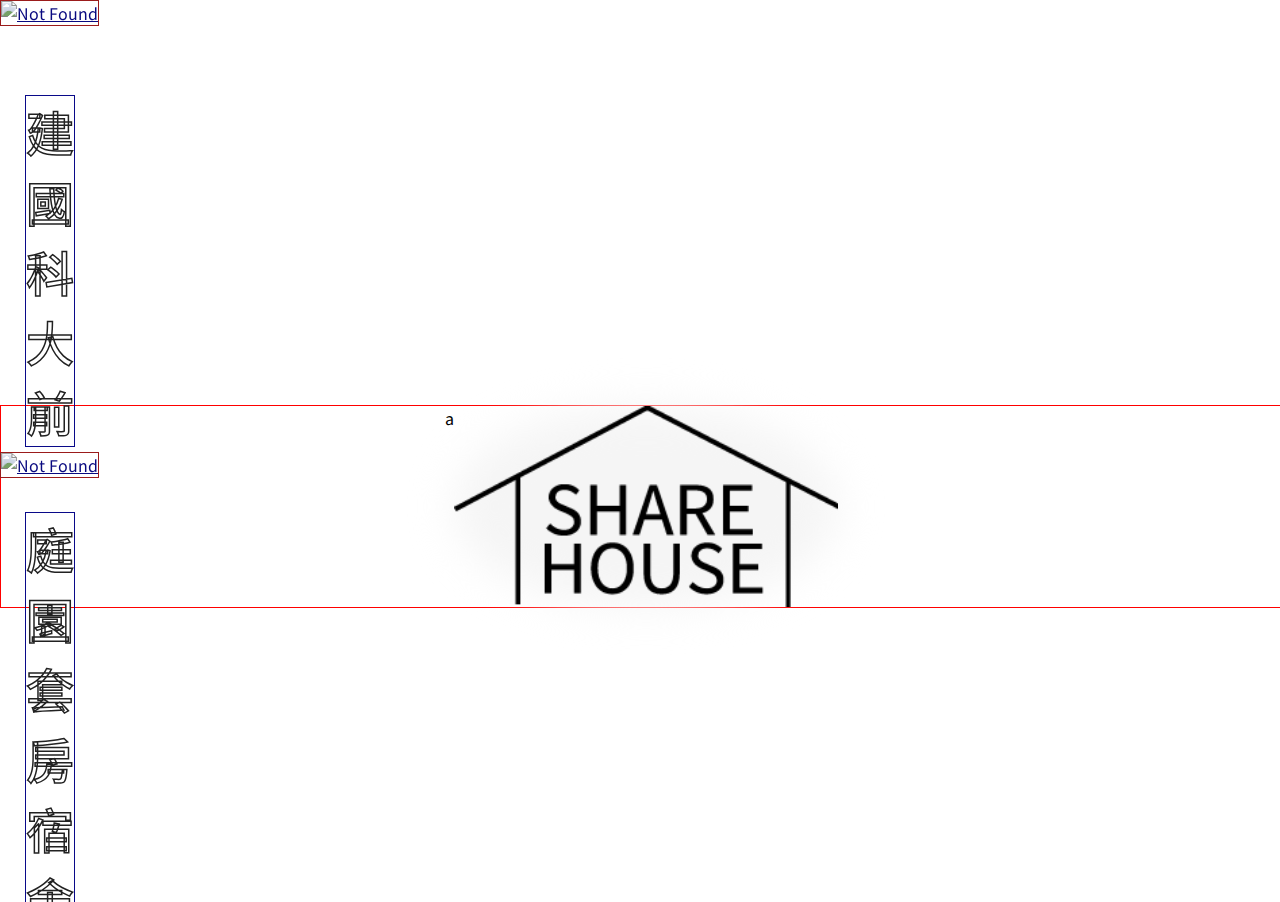
==== index.html @ 20ec4371 "do not push this" ====
<!DOCTYPE html>
<html lang="en">
<head>
    <meta charset="UTF-8">
    <meta name="viewport" content="width=device-width, initial-scale=1.0">
    <title>Landing Page</title>

    <link rel="stylesheet" href="css/index.css">
    <link rel="stylesheet" href="css/forALL.css">
</head>
<body>
    <div class="logo">
        a<img src="images/ShareHouse_LOGO_2.png" alt="Not Found">
        <span></span>
    </div>

    <div class="gateWay">
        <div class="house JS">
            <a href="house_JS.html"><img src="images/house_JS07.jpg" alt="Not Found">
            <h1>建國科大前</h1></a>
        </div>
        
        <div class="bar"></div>

        <div class="house NQ">
            <a href="#"><img src="images/house_NQ21.jpg" alt="Not Found">
            <h1>庭園套房<br>
                宿舍</h1></a>
        </div>
    </div>
    <script src="https://ajax.googleapis.com/ajax/libs/jquery/3.5.1/jquery.min.js"></script>
    <script src="js/effects.js"></script>
</body>
</html>
---- css/index.css ----
@keyframes warmup{
    0%{
        filter: grayscale(50%);
    }
    20%{
        filter: grayscale(40%);
    }
    40%{
        filter: grayscale(30%);
    }
    60%{
        filter: grayscale(20%);
    }
    80%{
        filter: grayscale(10%);
    }
    100%{
        filter: none;
    }
}

body{
    margin: 0;
    padding: 0;
    overflow-x: hidden;
}

a{
    border: 1px solid red;
    display: inline-block;
    position: relative;
}

div.logo{
    border: 1px solid red;
    position: absolute;
    width: 100%;
    display: flex;
    justify-content: center;
    top: 45vh;
}

div.logo > img{
    width: 15vw;
    z-index: 2;
}

div.logo > span{
    width: 15vw;
    background-color: whitesmoke;
    border-radius: 50%;
    filter: blur(20px);
    z-index: 1;
    margin-left: -16%;
}

div.bar{
    border: 1px solid #fff;
}

div.gateWay{
    display: flex;
}

div.gateWay > .house{
    width: 50vw;
    height: 100vh;
    filter: grayscale(50%);
}

div.gateWay > .house > a > img{
    max-width: 100%;
}

div.gateWay > .house > a > h1{
    border: 1px solid blue;
    text-align: center;
    margin: 0;
    position: absolute;
    top: 50%;
    left: 50%;
    transform: translate(-50%, -50%);
    color: #fff;
    -webkit-text-stroke: 2px #222;
}

div.gateWay > .JS:hover{
    animation: warmup 0.5s ease-in-out forwards;
}

div.gateWay > .NQ:hover{
    animation: warmup 0.5s ease-in-out forwards;
}

@media (max-width: 1300px){

    div.logo > img{
        width: 30vw;
    }

    div.logo > span{
        width: 30vw;
        margin-left: -30%;
    }

    div.gateWay{
        display: flex;
        flex-direction: column;
    }

    div.gateWay > .house{
        width: 100%;
        height: 50vh;
        overflow: hidden;
    }

    div.gateWay > .house > a > img{
        object-fit: cover;
    }
}
---- css/forALL.css ----
/*Fonts*/
@import url('https://fonts.googleapis.com/css2?family=Noto+Sans+TC:wght@300;400;500&display=swap');

body{
    font-family: 'Noto Sans TC', sans-serif;
}

a{
    cursor: pointer;
}

.centered{
    top: 50%;
    left: 50%;
    transform: translate(-50%, -50%);
    position: absolute;
}

.for_center{
    position: relative;
}

.font-color{
    color: #222;
}

div.gateWay > .house > a > h1{
    font-weight: 500;
    font-size: 4rem;
}

@media (max-width: 1300px){
    div.gateWay > .house > a > h1{
        -webkit-text-stroke: 1.5px #222;
        font-size: 3rem;
        top: 30vh;
    }
}

/*Bottons*/

.img_preview{
    display: block;
    padding: 5vw;
}

.btn{
    border: 1px solid #222;
    font-family: 'Noto Sans TC', sans-serif;
    width: 12vw;
    height: 15vh;
    font-size: 2vw;
    background: none;
    cursor: pointer;
    display: inline-block;
}

.btn:focus{
    outline: none;
}

/* .btn:hover{
    background-color: #ffebc3;
} */

a > .btn{
    border: 1px solid red;
    overflow: hidden;
}

.btn > img{
    width: 100%;
    height: auto;
}
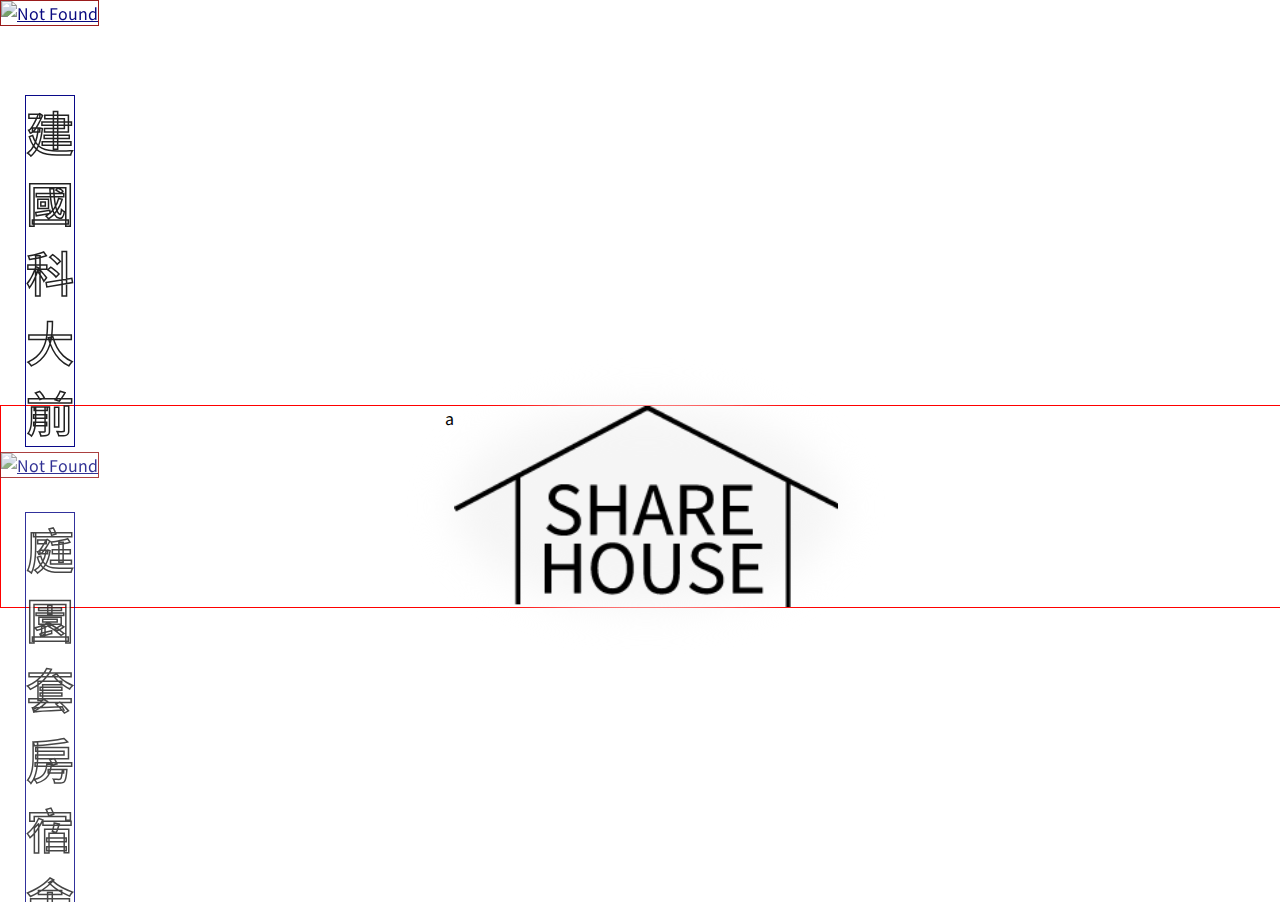
==== commit 251ae137: "更換平面圖素材，南郭路頁面雛形" ====
--- a/index.html
+++ b/index.html
@@ -4,7 +4,7 @@
     <meta charset="UTF-8">
     <meta name="viewport" content="width=device-width, initial-scale=1.0">
     <title>Landing Page</title>
-
+    <link rel="icon" href="images/house_icon.png">
     <link rel="stylesheet" href="css/index.css">
     <link rel="stylesheet" href="css/forALL.css">
 </head>
@@ -23,7 +23,7 @@
         <div class="bar"></div>
 
         <div class="house NQ">
-            <a href="#"><img src="images/house_NQ21.jpg" alt="Not Found">
+            <a href="house_NQ.html"><img src="images/house_NQ21.jpg" alt="Not Found">
             <h1>庭園套房<br>
                 宿舍</h1></a>
         </div>
--- a/css/forALL.css
+++ b/css/forALL.css
@@ -7,6 +7,22 @@
 
 a{
     cursor: pointer;
+}
+
+.map{
+    border: 2px solid #222;
+}
+
+.default-cursor{
+    cursor: default;
+}
+
+.placeHolder{
+    width: 50%
+}
+
+.placeHolder > img{
+    max-width: 100%;
 }
 
 .centered{
@@ -40,8 +56,12 @@
 /*Bottons*/
 
 .img_preview{
-    display: block;
-    padding: 5vw;
+    /* border: 1px solid gold; */
+    border-radius: 10px;
+    width: 75%;
+    margin: 5vh auto;
+    padding: 2vw;
+    background-color: rgba(255, 255, 255, 0.8);
 }
 
 .btn{
@@ -55,16 +75,20 @@
     display: inline-block;
 }
 
+.btn > img{
+    filter: contrast(70%);
+}
+
 .btn:focus{
     outline: none;
 }
 
-/* .btn:hover{
-    background-color: #ffebc3;
-} */
+.btn:hover img{
+    filter: contrast(100%);
+    border: 1px solid #fff;
+}
 
 a > .btn{
-    border: 1px solid red;
     overflow: hidden;
 }
 
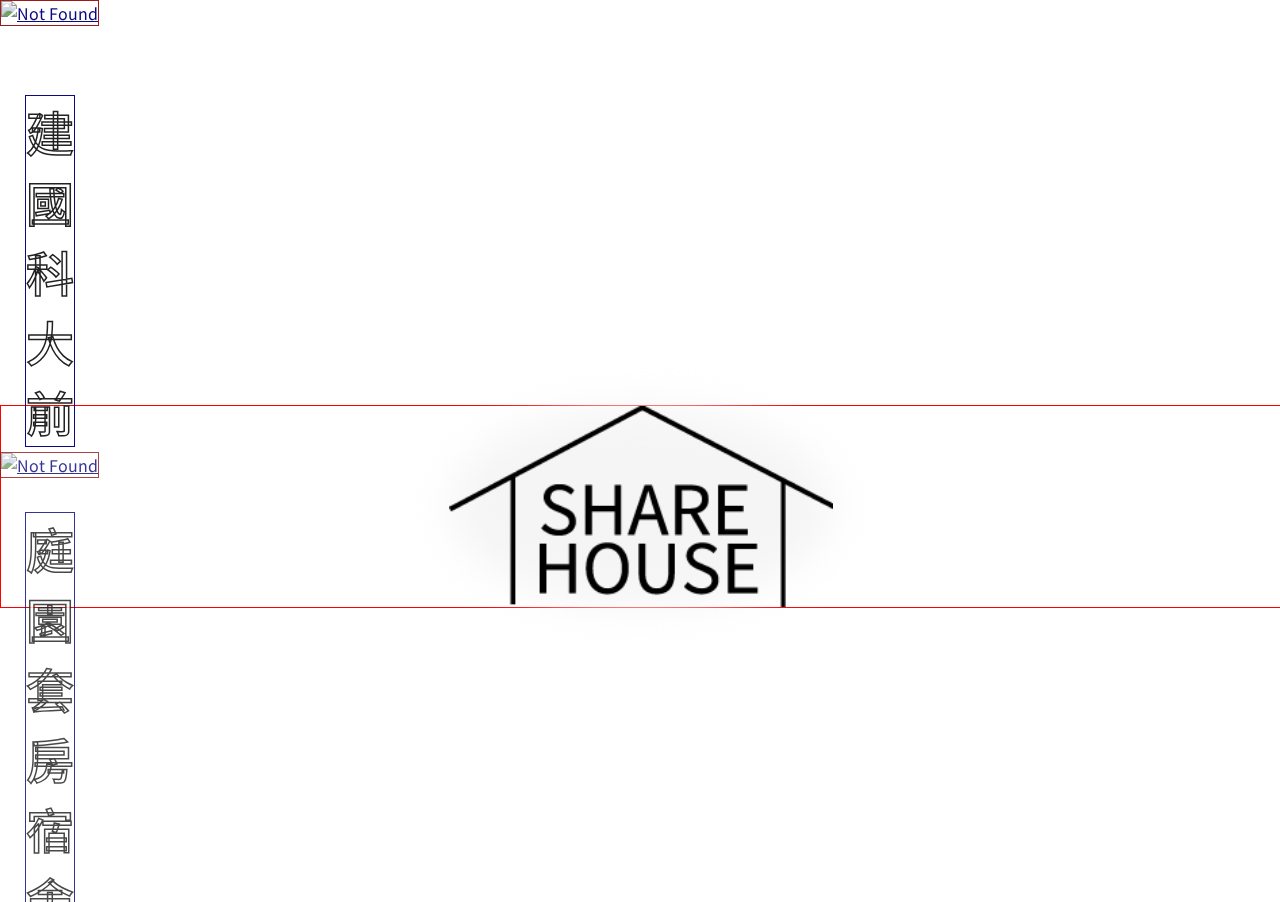
==== commit 72873671: "修改部分文案與平面圖修正" ====
--- a/index.html
+++ b/index.html
@@ -10,7 +10,7 @@
 </head>
 <body>
     <div class="logo">
-        a<img src="images/ShareHouse_LOGO_2.png" alt="Not Found">
+        <img src="images/ShareHouse_LOGO_2.png" alt="Not Found">
         <span></span>
     </div>
 
--- a/css/forALL.css
+++ b/css/forALL.css
@@ -55,7 +55,7 @@
 
 /*Bottons*/
 
-.img_preview{
+.img_preview, .preview_NQ{
     /* border: 1px solid gold; */
     border-radius: 10px;
     width: 75%;
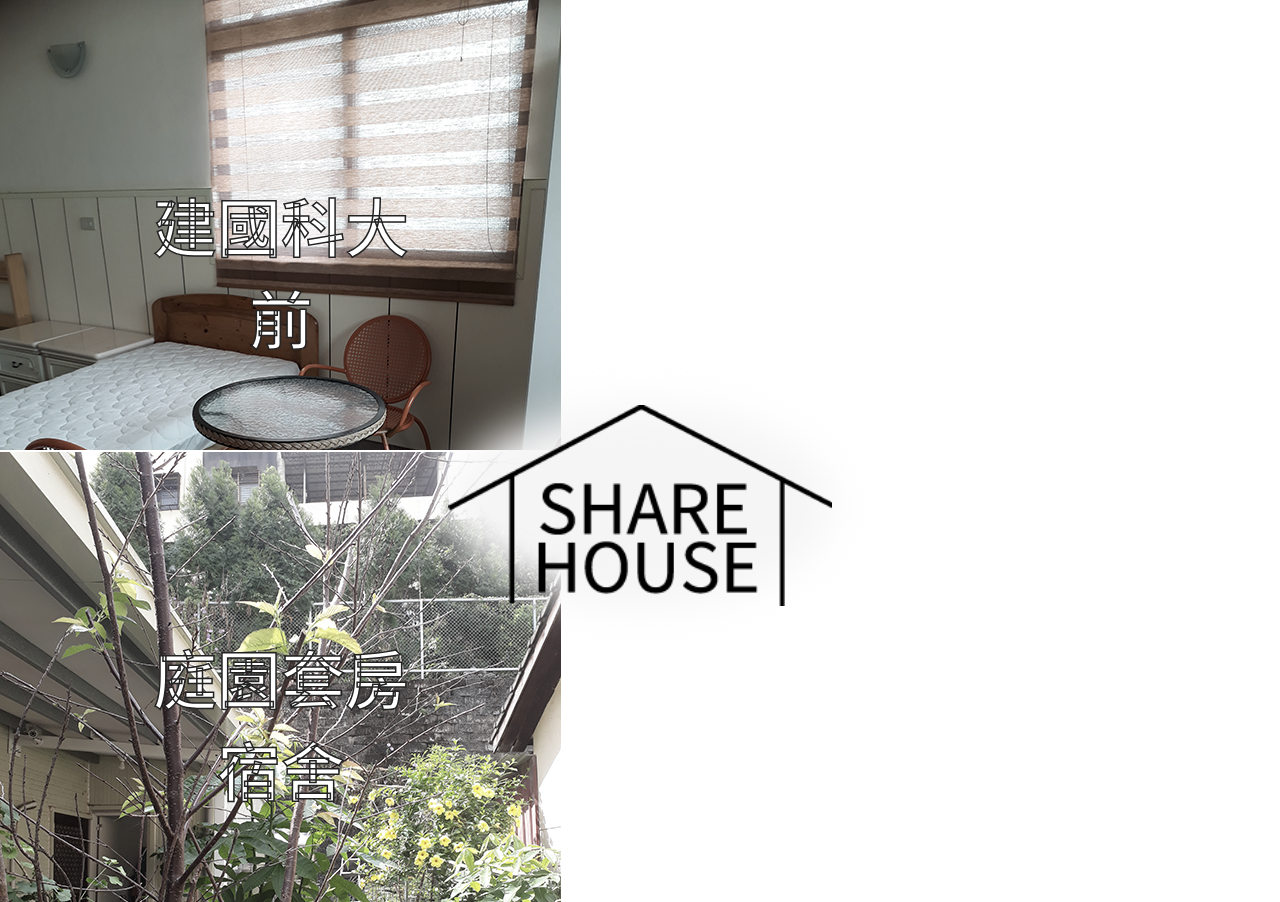
==== commit e2bb2a47: "Update index.html" ====
--- a/index.html
+++ b/index.html
@@ -23,7 +23,7 @@
         <div class="bar"></div>
 
         <div class="house NQ">
-            <a href="house_NQ.html"><img src="images/house_NQ21.jpg" alt="Not Found">
+            <a href="house_NQ.html"><img src="images/house_NQ01.jpg" alt="Not Found">
             <h1>庭園套房<br>
                 宿舍</h1></a>
         </div>
@@ -31,4 +31,4 @@
     <script src="https://ajax.googleapis.com/ajax/libs/jquery/3.5.1/jquery.min.js"></script>
     <script src="js/effects.js"></script>
 </body>
-</html>+</html>
--- a/css/index.css
+++ b/css/index.css
@@ -26,13 +26,13 @@
 }
 
 a{
-    border: 1px solid red;
+    /*border: 1px solid red;*/
     display: inline-block;
     position: relative;
 }
 
 div.logo{
-    border: 1px solid red;
+    /*border: 1px solid red;*/
     position: absolute;
     width: 100%;
     display: flex;
@@ -73,7 +73,7 @@
 }
 
 div.gateWay > .house > a > h1{
-    border: 1px solid blue;
+    /*border: 1px solid blue;*/
     text-align: center;
     margin: 0;
     position: absolute;
@@ -117,4 +117,10 @@
     div.gateWay > .house > a > img{
         object-fit: cover;
     }
-}+
+    div.gateWay > .house > a > h1{
+        -webkit-text-stroke: 1.5px #222;
+        font-size: 3rem;
+        top: 30vh;
+    }
+}
--- a/css/forALL.css
+++ b/css/forALL.css
@@ -45,17 +45,42 @@
     font-size: 4rem;
 }
 
-@media (max-width: 1300px){
-    div.gateWay > .house > a > h1{
-        -webkit-text-stroke: 1.5px #222;
-        font-size: 3rem;
-        top: 30vh;
-    }
+div.warp{
+    margin-top: 5vh;
+    display: flex;
+}
+
+aside.rooms{
+    padding: 0 2vw 0 0;
+}
+
+.info{
+    float: right;
+    font-size: 2rem;
+    margin-bottom: 2vh;
+    padding: 0.5vw;
+}
+
+.map > iframe{
+    width: 100%;
+    height: 35vh;
+}
+
+main.houseFlat{
+    margin: 0 5vw 0 5vw;
+}
+
+main.houseFlat > div{
+    position: relative;
+}
+
+main.houseFlat > div > img{
+    max-width: 100%;
 }
 
 /*Bottons*/
 
-.img_preview, .preview_NQ{
+.img_preview{
     /* border: 1px solid gold; */
     border-radius: 10px;
     width: 75%;
@@ -76,6 +101,8 @@
 }
 
 .btn > img{
+    width: 100%;
+    height: auto;
     filter: contrast(70%);
 }
 
@@ -92,7 +119,110 @@
     overflow: hidden;
 }
 
-.btn > img{
-    width: 100%;
-    height: auto;
-}
+/*RWD*/
+@media(max-width: 1000px){
+    nav > a > h1{
+        white-space: nowrap;
+        margin-top: -1vh;
+    }
+
+    .warp{
+        flex-direction: column;
+    }
+
+    .rooms{
+        margin: 0 5vw 0 5vw;
+    }
+
+    .img_preview, .preview_NQ{
+        margin: 3vw auto;
+        width: 90%;
+    }
+
+    .btnImg{
+        display: flex;
+        flex-wrap: wrap;
+    }
+
+    .btnImg > a{
+        flex: 1 0 20%;
+    }
+
+    a > .btn{
+        width: 100%;
+        height: 20vh;
+    }
+
+    a > .btn > img{
+        height: 100%;
+        object-fit: cover;
+    }
+
+    .roomA > a:nth-child(11) > .btn > img{
+        height: auto;
+    }
+
+    .roomA > a:last-child > .btn > img{
+        height: auto;
+    }
+
+    .enlarge > img{
+        max-width: 80% !important;
+    }
+
+    footer > .contact{
+        margin-left: 0;
+    }
+
+    footer > span{
+        margin-right: 20vw;
+    }
+}
+
+@media(max-width: 703px){
+    header > nav{
+        margin-left: 5vw;
+    }
+
+    nav > a > h1{
+        margin-left: 2vw;
+    }
+
+    div.banner{
+        margin-top: 7vh;
+    }
+
+    .btnImg > a{
+        flex: 1 0 30%;
+    }
+
+    a > .btn{
+        width: 100%;
+        height: 20vh;
+    }
+
+    a > .btn > img{
+        height: 100%;
+        object-fit: cover;
+    }
+
+    .roomB > a:last-child > .btn > img{
+        height: auto;
+    }
+
+    .enlarge > img{
+        max-width: 80% !important;
+    }
+
+    footer{
+        flex-direction: column;
+    }
+
+    footer > .contact{
+        margin-left: 0;
+    }
+
+    footer > span{
+        margin-left: 8vw;
+    } 
+}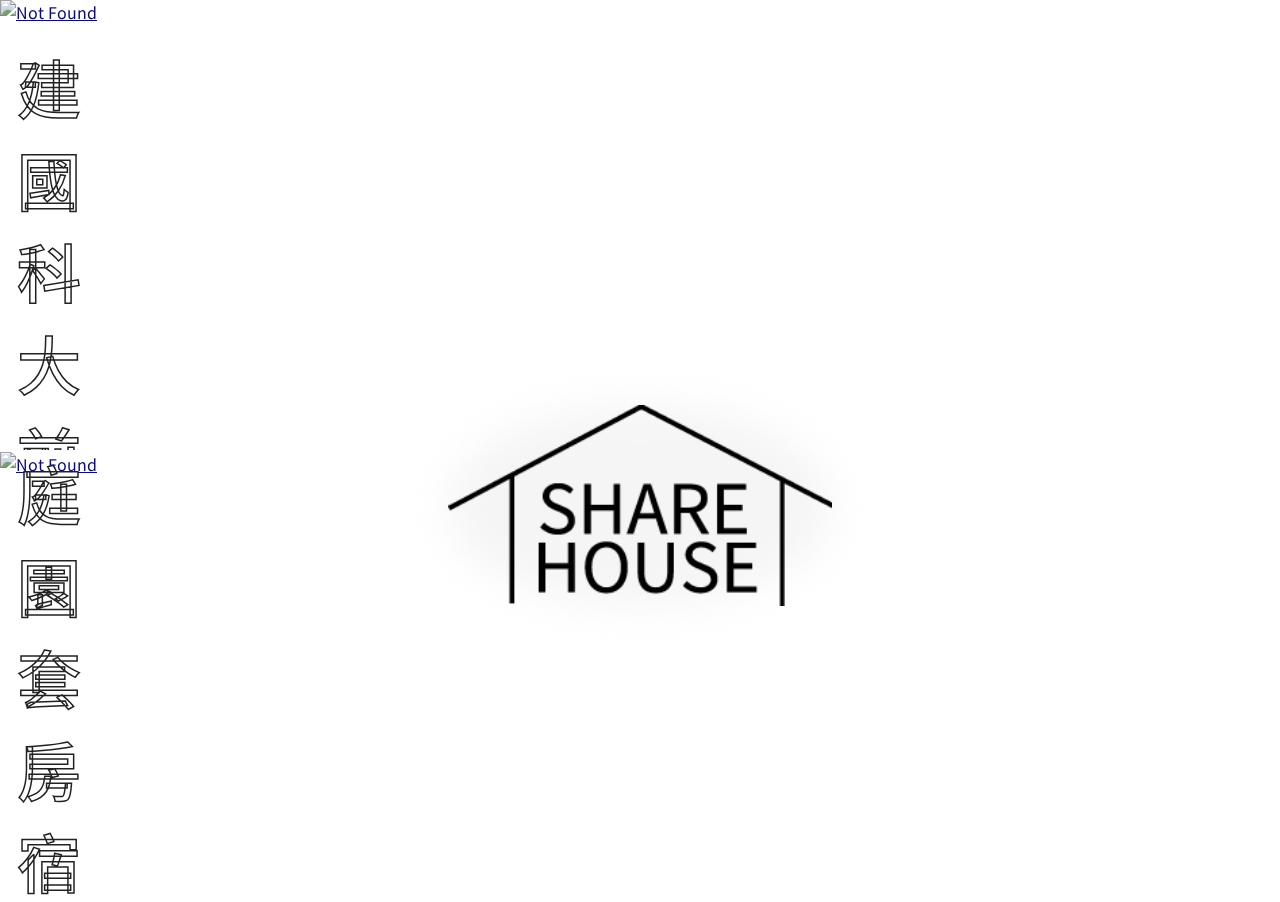
==== commit e45118b7: "Update index.html" ====
--- a/index.html
+++ b/index.html
@@ -16,14 +16,14 @@
 
     <div class="gateWay">
         <div class="house JS">
-            <a href="house_JS.html"><img src="images/house_JS07.jpg" alt="Not Found">
+            <a href="house_JS.html"><img src="images/house_JS07-min.jpg" alt="Not Found">
             <h1>建國科大前</h1></a>
         </div>
         
         <div class="bar"></div>
 
         <div class="house NQ">
-            <a href="house_NQ.html"><img src="images/house_NQ01.jpg" alt="Not Found">
+            <a href="house_NQ.html"><img src="images/house_NQ01-min.jpg" alt="Not Found">
             <h1>庭園套房<br>
                 宿舍</h1></a>
         </div>
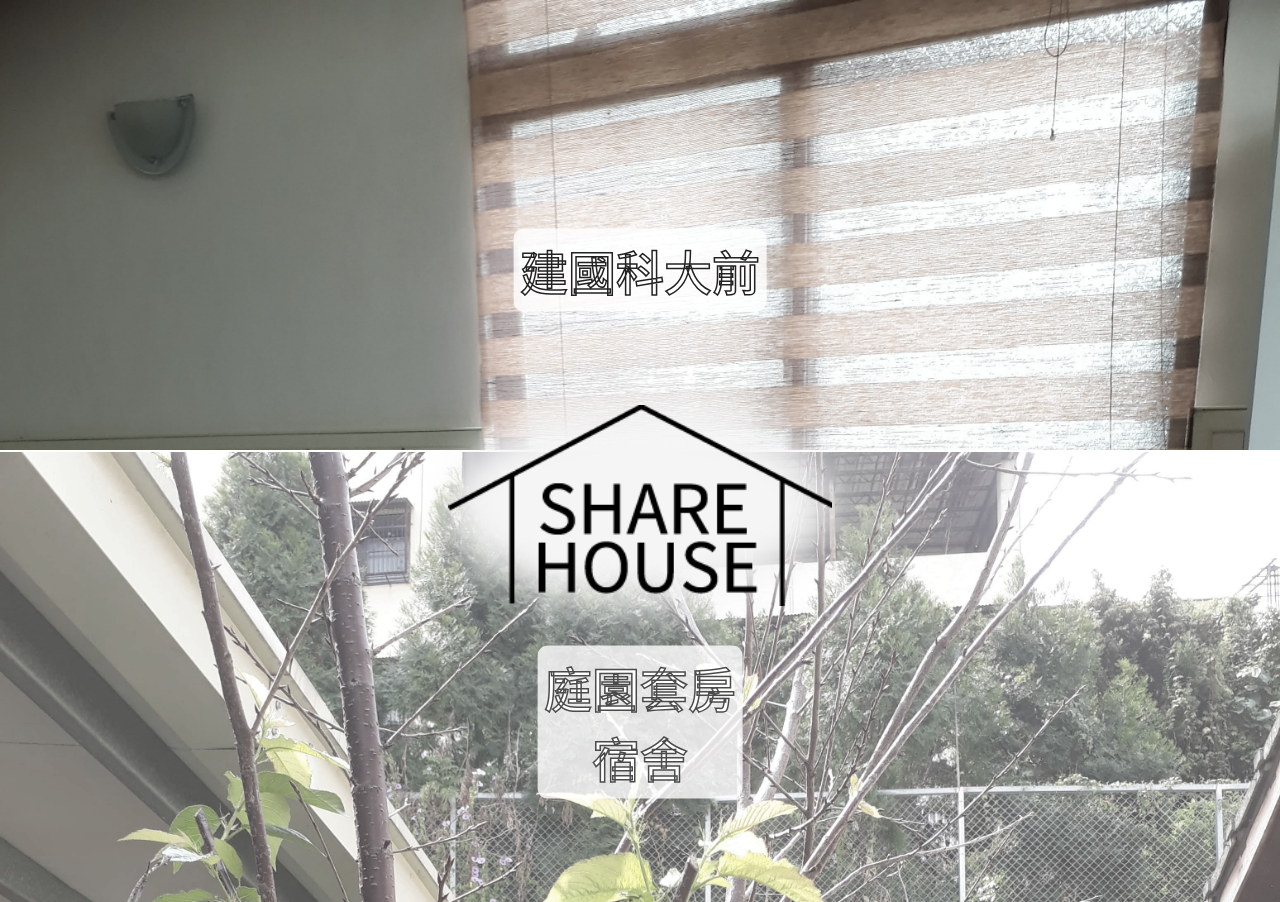
==== commit d97ed6c7: "設好外部CSS連結" ====
--- a/index.html
+++ b/index.html
@@ -5,8 +5,8 @@
     <meta name="viewport" content="width=device-width, initial-scale=1.0">
     <title>Landing Page</title>
     <link rel="icon" href="images/house_icon.png">
-    <link rel="stylesheet" href="css/index.css">
-    <link rel="stylesheet" href="css/forALL.css">
+    <link rel="stylesheet" href="css/index.min.css">
+    <link rel="stylesheet" href="css/forALL.min.css">
 </head>
 <body>
     <div class="logo">
--- a/css/index.min.css
+++ b/css/index.min.css
@@ -0,0 +1 @@
+body{margin:0;padding:0;overflow-x:hidden}a{display:inline-block;position:relative}div.logo{position:absolute;width:100%;display:flex;justify-content:center;top:45vh}div.logo>img{width:15vw;z-index:2}div.logo>span{width:15vw;background-color:#f5f5f5;border-radius:50%;filter:blur(20px);z-index:1;margin-left:-16%}div.bar{border:1px solid #fff}div.gateWay{display:flex}div.gateWay>.house{width:50vw;height:100vh;filter:grayscale(50%)}div.gateWay>.house>a>img{max-width:100%}div.gateWay>.house>a>h1{text-align:center;margin:0;position:absolute;top:50%;left:50%;transform:translate(-50%,-50%);color:#fff;font-weight:500;font-size:4rem;-webkit-text-stroke:2px #222}div.gateWay>.JS:hover{animation:warmup .5s ease-in-out forwards}div.gateWay>.NQ:hover{animation:warmup .5s ease-in-out forwards}@media (max-width:1300px){div.logo>img{width:30vw}div.logo>span{width:30vw;margin-left:-30%}div.gateWay{display:flex;flex-direction:column}div.gateWay>.house{width:100%;height:50vh;overflow:hidden}div.gateWay>.house>a>img{object-fit:cover}div.gateWay>.house>a>h1{-webkit-text-stroke:1.5px #222;font-size:3rem;top:30vh}}@media (max-width:500px){div.gateWay>.house>a>h1{font-size:2.5rem;white-space:nowrap}}--- a/css/forALL.min.css
+++ b/css/forALL.min.css
@@ -0,0 +1 @@
+@import url(https://fonts.googleapis.com/css2?family=Noto+Sans+TC:wght@300;400;500&display=swap);@keyframes hover{0%{color:rgba(30,143,255,0)}25%{color:rgba(30,143,255,.20)}50%{color:rgba(30,143,255,.40)}75%{color:rgba(30,143,255,.60)}100%{color:rgba(30,143,255,.80)}}@keyframes indicator{from{margin-left:-2vw}to{margin-left:-2.3vw}}@keyframes warmup{0%{filter:grayscale(50%)}20%{filter:grayscale(40%)}40%{filter:grayscale(30%)}60%{filter:grayscale(20%)}80%{filter:grayscale(10%)}100%{filter:none}}body{font-family:'Noto Sans TC',sans-serif}a{cursor:pointer}.map{border:2px solid #222}.map>a>img{max-width:100%}.default-cursor{cursor:default}.placeHolder{width:50%}.placeHolder>img{max-width:100%}.centered{top:50%;left:50%;transform:translate(-50%,-50%);position:absolute}.for_center{position:relative}.font-color{color:#222}div.warp{margin-top:5vh;display:flex}aside.rooms{padding:0 2vw 0 0}.info{float:right;font-size:2rem;margin-bottom:2vh;padding:.5vw}.map>iframe{width:100%;height:35vh}main.houseFlat{margin:0 5vw 0 5vw}main.houseFlat>div{position:relative}main.houseFlat>div>img{max-width:100%}.img_preview{border-radius:10px;width:75%;margin:5vh auto;padding:2vw;background-color:rgba(255,255,255,.8)}.btn{border:1px solid #222;font-family:'Noto Sans TC',sans-serif;width:12vw;height:15vh;font-size:2vw;background:none;cursor:pointer;display:inline-block}.btn>img{width:100%;height:auto;filter:contrast(70%)}.btn:focus{outline:none}.btn:hover img{filter:contrast(100%);border:1px solid #fff}a>.btn{overflow:hidden}#dialog{display:none;background-color:rgba(34,34,34,.90);width:100%;height:100vh;top:50%;left:50%;transform:translate(-50%,-50%);position:fixed;z-index:2}.close{background:none;border:2px solid #fff;border-radius:50px;font-size:x-large;color:#fff;float:right;margin:2vw;cursor:pointer}.close:focus{outline:none}.close:hover{border:2px solid dodgerblue;color:dodgerblue}.photos,.photo_NQ{display:flex;justify-content:center}h1{padding:.5vw;background-color:rgba(255,255,255,.8);border-radius:10px}.photos>img{max-width:50%;cursor:pointer}.photo_NQ>img{max-width:50%;cursor:pointer}.arrow{margin-top:50vh;cursor:pointer}.toleft{transform:rotate(180deg);margin-left:4vw}.toright{margin-left:auto}.slider{display:none}.hint{height:3vh;padding:.5vw;border-radius:10px;background-color:rgba(255,255,255,.8);color:#222;z-index:2;margin:2vh auto 0 2vw}@media(max-width:1000px){nav>a:first-child::before{margin-top:0!important;}nav>a:last-child::before{margin-top:0!important;}nav>a>h1{white-space:nowrap;margin-top:-1vh}.warp{flex-direction:column}.rooms{margin:0 5vw 0 5vw}.img_preview,.preview_NQ{margin:3vw auto;width:90%}.btnImg{display:flex;flex-wrap:wrap}.btnImg>a{flex:1 0 20%}a>.btn{width:100%;height:20vh}a>.btn>img{height:100%;object-fit:cover}.roomA>a:nth-child(11)>.btn>img{height:auto}.roomA>a:last-child>.btn>img{height:auto}.enlarge>img{max-width:80%!important}footer>.contact{margin-left:0}footer>span{margin-right:20vw}}@media(max-width:703px){header>nav{margin:0 0 0 5vw}nav>a>h1{margin-left:2vw}div.banner{margin-top:7vh}.btnImg>a{flex:1 0 30%}a>.btn{width:100%;height:20vh}a>.btn>img{height:100%;object-fit:cover}.roomB>a:last-child>.btn>img{height:auto}.enlarge>img{max-width:80%!important}footer{flex-direction:column}footer>.contact{margin-left:0}footer>span{margin-left:8vw}}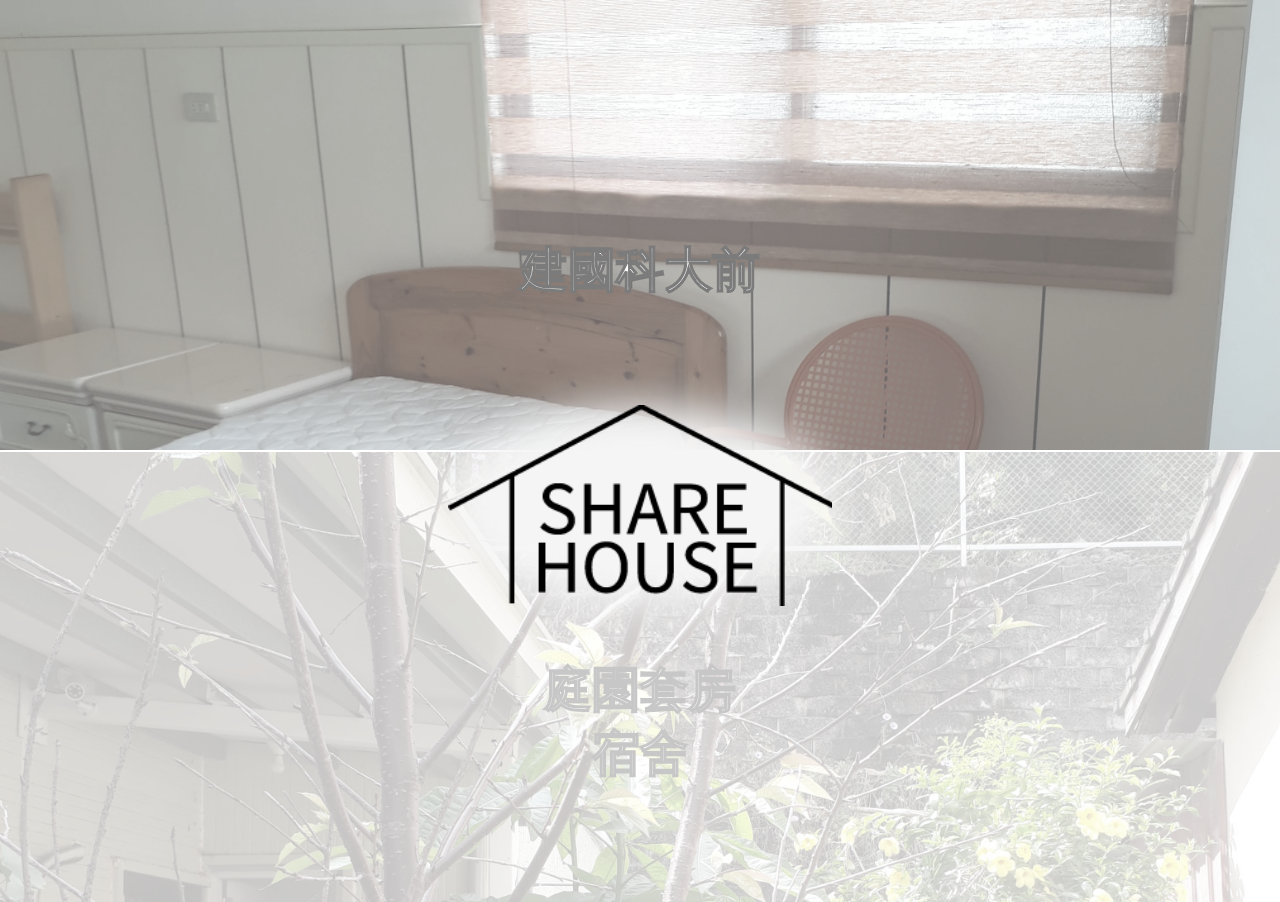
==== commit a9ed402d: "Remove unused css, get index it's own js file for better performance." ====
--- a/index.html
+++ b/index.html
@@ -5,8 +5,7 @@
     <meta name="viewport" content="width=device-width, initial-scale=1.0">
     <title>Landing Page</title>
     <link rel="icon" href="images/house_icon.png">
-    <link rel="stylesheet" href="css/index.min.css">
-    <link rel="stylesheet" href="css/forALL.min.css">
+    <link rel="stylesheet" href="css/index.css">
 </head>
 <body>
     <div class="logo">
@@ -16,19 +15,19 @@
 
     <div class="gateWay">
         <div class="house JS">
-            <a href="house_JS.html"><img src="images/house_JS07-min.jpg" alt="Not Found">
+            <a href="house_JS.html"><img src="images/house_JS7.jpg" alt="Not Found">
             <h1>建國科大前</h1></a>
         </div>
         
         <div class="bar"></div>
 
         <div class="house NQ">
-            <a href="house_NQ.html"><img src="images/house_NQ01-min.jpg" alt="Not Found">
+            <a href="house_NQ.html"><img src="images/house_NQ1.jpg" alt="Not Found">
             <h1>庭園套房<br>
                 宿舍</h1></a>
         </div>
     </div>
     <script src="https://ajax.googleapis.com/ajax/libs/jquery/3.5.1/jquery.min.js"></script>
-    <script src="js/effects.js"></script>
+    <script src="js/index.js"></script>
 </body>
 </html>
--- a/css/index.css
+++ b/css/index.css
@@ -0,0 +1,136 @@
+@keyframes warmup{
+    0%{
+        filter: grayscale(50%);
+    }
+    20%{
+        filter: grayscale(40%);
+    }
+    40%{
+        filter: grayscale(30%);
+    }
+    60%{
+        filter: grayscale(20%);
+    }
+    80%{
+        filter: grayscale(10%);
+    }
+    100%{
+        filter: none;
+    }
+}
+
+body{
+    font-family: 'Noto Sans TC', sans-serif;
+    margin: 0;
+    padding: 0;
+    overflow-x: hidden;
+}
+
+a{
+    /*border: 1px solid red;*/
+    cursor: pointer;
+    display: inline-block;
+    position: relative;
+}
+
+div.logo{
+    /*border: 1px solid red;*/
+    position: absolute;
+    width: 100%;
+    display: flex;
+    justify-content: center;
+    top: 45vh;
+}
+
+div.logo > img{
+    width: 15vw;
+    z-index: 2;
+}
+
+div.logo > span{
+    width: 15vw;
+    background-color: whitesmoke;
+    border-radius: 50%;
+    filter: blur(20px);
+    z-index: 1;
+    margin-left: -16%;
+}
+
+div.bar{
+    border: 1px solid #fff;
+}
+
+div.gateWay{
+    display: flex;
+}
+
+div.gateWay > .house{
+    width: 50vw;
+    height: 100vh;
+    filter: grayscale(50%);
+}
+
+div.gateWay > .house > a > img{
+    max-width: 100%;
+}
+
+div.gateWay > .house > a > h1{
+    /*border: 1px solid blue;*/
+    text-align: center;
+    margin: 0;
+    position: absolute;
+    top: 50%;
+    left: 50%;
+    transform: translate(-50%, -50%);
+    color: #fff;
+    font-size: 4rem;
+    -webkit-text-stroke: 2px #222;
+}
+
+div.gateWay > .JS:hover{
+    animation: warmup 0.5s ease-in-out forwards;
+}
+
+div.gateWay > .NQ:hover{
+    animation: warmup 0.5s ease-in-out forwards;
+}
+
+@media (max-width: 1460px){
+
+    div.logo > img{
+        width: 30vw;
+    }
+
+    div.logo > span{
+        width: 30vw;
+        margin-left: -30%;
+    }
+
+    div.gateWay{
+        display: flex;
+        flex-direction: column;
+    }
+
+    div.gateWay > .house{
+        width: 100%;
+        height: 50vh;
+        overflow: hidden;
+    }
+
+    div.gateWay > .house > a > img{
+        object-fit: cover;
+    }
+
+    div.gateWay > .house > a > h1{
+        -webkit-text-stroke: 1.5px #222;
+        font-size: 3rem;
+        top: 30vh;
+    }
+}
+
+@media (max-width: 500px){
+    div.gateWay > .house > a > h1{
+        font-size: 2.5rem;
+        white-space: nowrap;
+    }
+}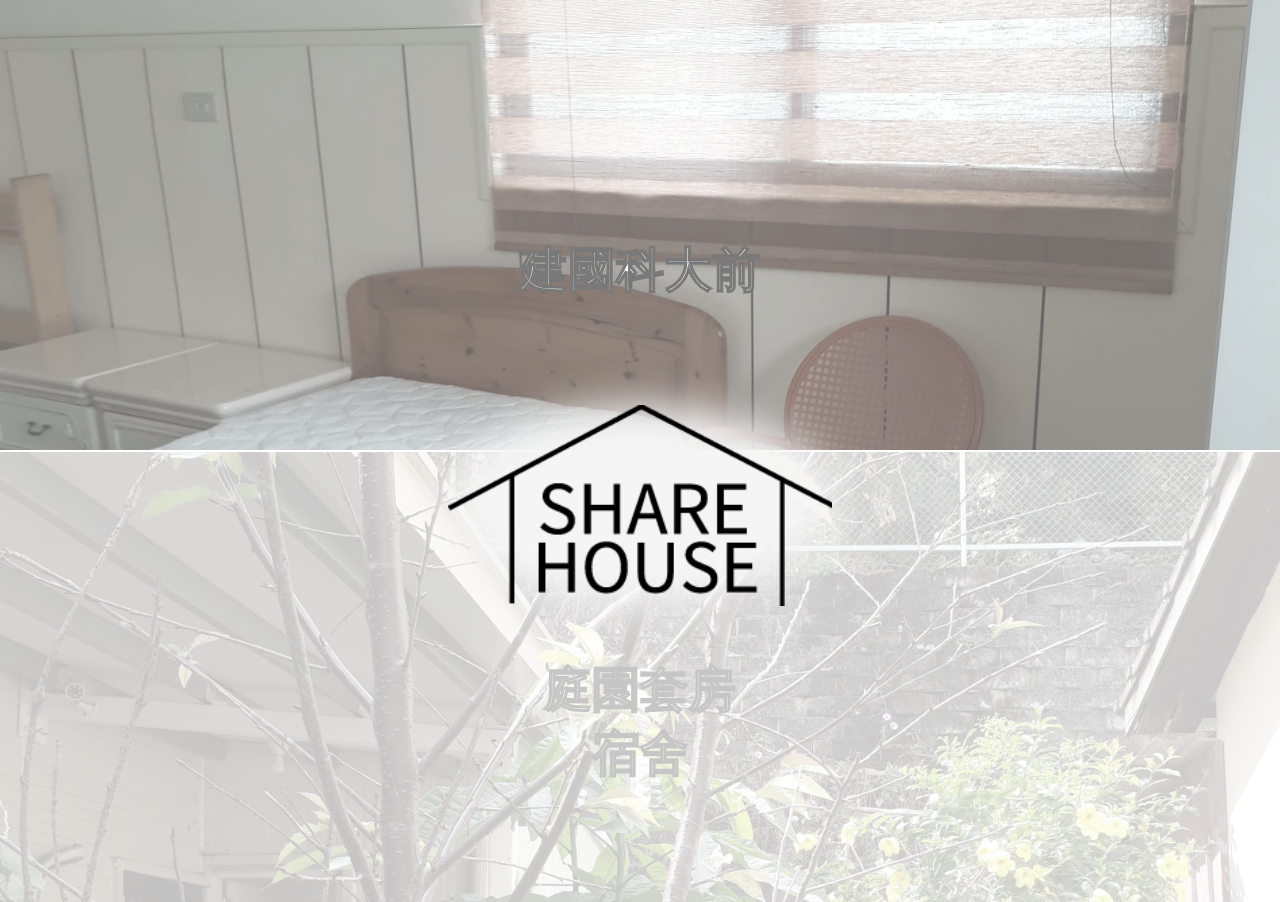
==== commit 95eb944c: "Compress all images and CSS, JS files" ====
--- a/index.html
+++ b/index.html
@@ -1,33 +1 @@
-<!DOCTYPE html>
-<html lang="en">
-<head>
-    <meta charset="UTF-8">
-    <meta name="viewport" content="width=device-width, initial-scale=1.0">
-    <title>Landing Page</title>
-    <link rel="icon" href="images/house_icon.png">
-    <link rel="stylesheet" href="css/index.css">
-</head>
-<body>
-    <div class="logo">
-        <img src="images/ShareHouse_LOGO_2.png" alt="Not Found">
-        <span></span>
-    </div>
-
-    <div class="gateWay">
-        <div class="house JS">
-            <a href="house_JS.html"><img src="images/house_JS7.jpg" alt="Not Found">
-            <h1>建國科大前</h1></a>
-        </div>
-        
-        <div class="bar"></div>
-
-        <div class="house NQ">
-            <a href="house_NQ.html"><img src="images/house_NQ1.jpg" alt="Not Found">
-            <h1>庭園套房<br>
-                宿舍</h1></a>
-        </div>
-    </div>
-    <script src="https://ajax.googleapis.com/ajax/libs/jquery/3.5.1/jquery.min.js"></script>
-    <script src="js/index.js"></script>
-</body>
-</html>
+<!DOCTYPE html><html lang="en"><head><meta charset="UTF-8"><meta name="viewport" content="width=device-width,initial-scale=1"><title>Landing Page</title><link rel="icon" href="images/house_icon.png"><link rel="stylesheet" href="css/index.min.css"><link rel="stylesheet" href="css/forALL.min.css"></head><body><div class="logo"> <img src="images/ShareHouse_LOGO_2.png" alt="Not Found"> <span></span></div><div class="gateWay"><div class="house JS"> <a href="house_JS.html"><img src="images/house_JS7-min.jpg" alt="Not Found"><h1>建國科大前</h1></a></div><div class="bar"></div><div class="house NQ"> <a href="house_NQ.html"><img src="images/house_NQ1-min.jpg" alt="Not Found"><h1>庭園套房<br> 宿舍</h1></a></div></div> <script src="https://ajax.googleapis.com/ajax/libs/jquery/3.5.1/jquery.min.js"></script> <script src="js/index.min.js"></script> </body></html>--- a/css/index.min.css
+++ b/css/index.min.css
@@ -0,0 +1 @@
+@keyframes warmup{0%{filter:grayscale(50%)}100%{filter:none}}body{margin:0;padding:0;overflow-x:hidden}a{display:inline-block;position:relative}div.logo{position:absolute;width:100%;display:flex;justify-content:center;top:45vh}div.logo>img{width:15vw;z-index:2}div.logo>span{width:15vw;background-color:#f5f5f5;border-radius:50%;filter:blur(20px);z-index:1;margin-left:-16%}div.bar{border:1px solid #fff}div.gateWay{display:flex}div.gateWay>.house{width:50vw;height:100vh;filter:grayscale(50%)}div.gateWay>.house>a>img{max-width:100%}div.gateWay>.house>a>h1{text-align:center;margin:0;position:absolute;top:50%;left:50%;transform:translate(-50%,-50%);color:#fff;font-size:4rem;-webkit-text-stroke:2px #222}div.gateWay>.JS:hover{animation:warmup .5s ease-in-out forwards}div.gateWay>.NQ:hover{animation:warmup .5s ease-in-out forwards}@media (max-width:1460px){div.logo>img{width:30vw}div.logo>span{width:30vw;margin-left:-30%}div.gateWay{display:flex;flex-direction:column}div.gateWay>.house{width:100%;height:50vh;overflow:hidden}div.gateWay>.house>a>img{object-fit:cover}div.gateWay>.house>a>h1{-webkit-text-stroke:1.5px #222;font-size:3rem;top:30vh}}@media (max-width:500px){div.gateWay>.house>a>h1{font-size:2.5rem;white-space:nowrap}}--- a/css/forALL.min.css
+++ b/css/forALL.min.css
@@ -0,0 +1 @@
+@keyframes indicator{from{margin-left:-2vw}to{margin-left:-2.3vw}}body{margin:0;padding:0;position:relative;font-family:'Noto Sans TC',sans-serif;height:100vh}.modal_open{overflow-y:hidden}.title{border-bottom:2px double #000}a{cursor:pointer}.map{border:2px solid #222}.map>a>img{max-width:100%}.default-cursor{cursor:default}.placeHolder{width:50%}.placeHolder>img{max-width:100%}.centered{top:50%;left:50%;transform:translate(-50%,-50%);position:absolute}.for_center{position:relative}.font-color{color:#222}div.warp{margin-top:5vh;display:flex}.info{float:right;font-size:2rem;margin-bottom:2vh;padding:.5vw}.map>iframe{width:100%;height:35vh}.houseFlat{display:inline-table;margin:0 5vw;background-color:rgba(255,255,255,.8);padding:0 1% 1% 1%;border-radius:10px}.houseFlat>div{position:relative}.houseFlat>div>img{max-width:100%}.rooms{border-radius:10px;background-color:rgba(255,255,255,.8);padding:0 1% 1% 1%;margin-right:2vw}.img_preview{border-radius:10px;width:75%;margin:5vh auto;padding:1vw 2vw 2vw 2vw;background-color:rgba(255,255,255,.8)}.btnImg{display:flex;flex-wrap:wrap}.btn{border:1px solid #222;font-family:'Noto Sans TC',sans-serif;width:12.3vw;height:19vh;font-size:2vw;background:0 0;cursor:pointer;display:inline-block;transition:all .5s ease-in-out;overflow:hidden;padding:0}.btn>img{width:250px;height:185px;filter:contrast(70%);object-fit:cover;transition:all 0s ease-in-out}.btn:focus{outline:0}.btn:hover img{filter:contrast(100%)}#dialog{display:none;background-color:rgba(34,34,34,.9);width:101vw;height:101vh;top:50%;left:50%;transform:translate(-50%,-50%);position:fixed;z-index:2}.close{background:0 0;border:2px solid #fff;border-radius:50px;font-size:x-large;color:#fff;float:right;margin:1.5vw;cursor:pointer;position:relative;z-index:2}.close:focus{outline:0}.close:hover{border:2px solid #1e90ff;color:#1e90ff}.clear{clear:both}.photos>img{max-width:700px;transition:.5s ease-in-out}#directionControl{position:absolute;list-style:none;display:flex;justify-content:space-between;color:#fff;top:50%;left:50%;transform:translate(-50%,-50%);z-index:2;width:90vw;padding:0}#left,#right{background-color:rgba(0,0,0,.7);border-radius:50%;width:20px;padding:.5%;cursor:pointer;opacity:.5}#left:hover{background-color:rgba(0,0,0,.9);opacity:1}#left::after{content:'◀';margin-left:2px}#right:hover{background-color:rgba(0,0,0,.9);opacity:1}#right::after{content:'▶';margin-left:4.5px}.hint{height:3vh;padding:.5vw;border-radius:10px;background-color:rgba(255,255,255,.8);color:#222;z-index:2;margin:2vh auto 0 2vw}@media(max-width:1350px){.btn{height:17vh}}@media(max-width:1250px){.houseFlat{margin:0 2vw}.img_preview{width:90%}.btn{width:14.5vw}}@media(max-width:1000px){nav>a>h1{white-space:nowrap}.houseFlat{margin-bottom:3vh}.warp{flex-direction:column}.rooms{margin:0 5vw 0 5vw}.img_preview,.preview_NQ{margin:3vw auto;width:auto}.btn{width:15.5vw}.roomA>a:nth-child(11)>.btn>img{height:auto}.roomA>a:last-child>.btn>img{height:auto}footer>.contact{margin-left:0}footer>span{margin-right:20vw}}@media(max-width:850px){.btn{width:18.5vw}.photos>img{max-width:650px}}@media(max-width:734px){header{flex-direction:column}header>nav{margin-left:unset;margin:0 auto;margin-top:10px}nav>a{margin-top:0}.btn{height:14vh}.roomB>a:last-child>.btn>img{height:auto}footer{flex-direction:column}footer>.contact{margin-left:0}footer>span{margin-left:8vw}}@media(max-width:670px){.btn{width:30.5vw;height:14.5vh}.close{margin:3.5%}.enlarge>img{max-width:80%!important}}@media(max-width:600px){.enlarge>img{max-width:100%!important}}